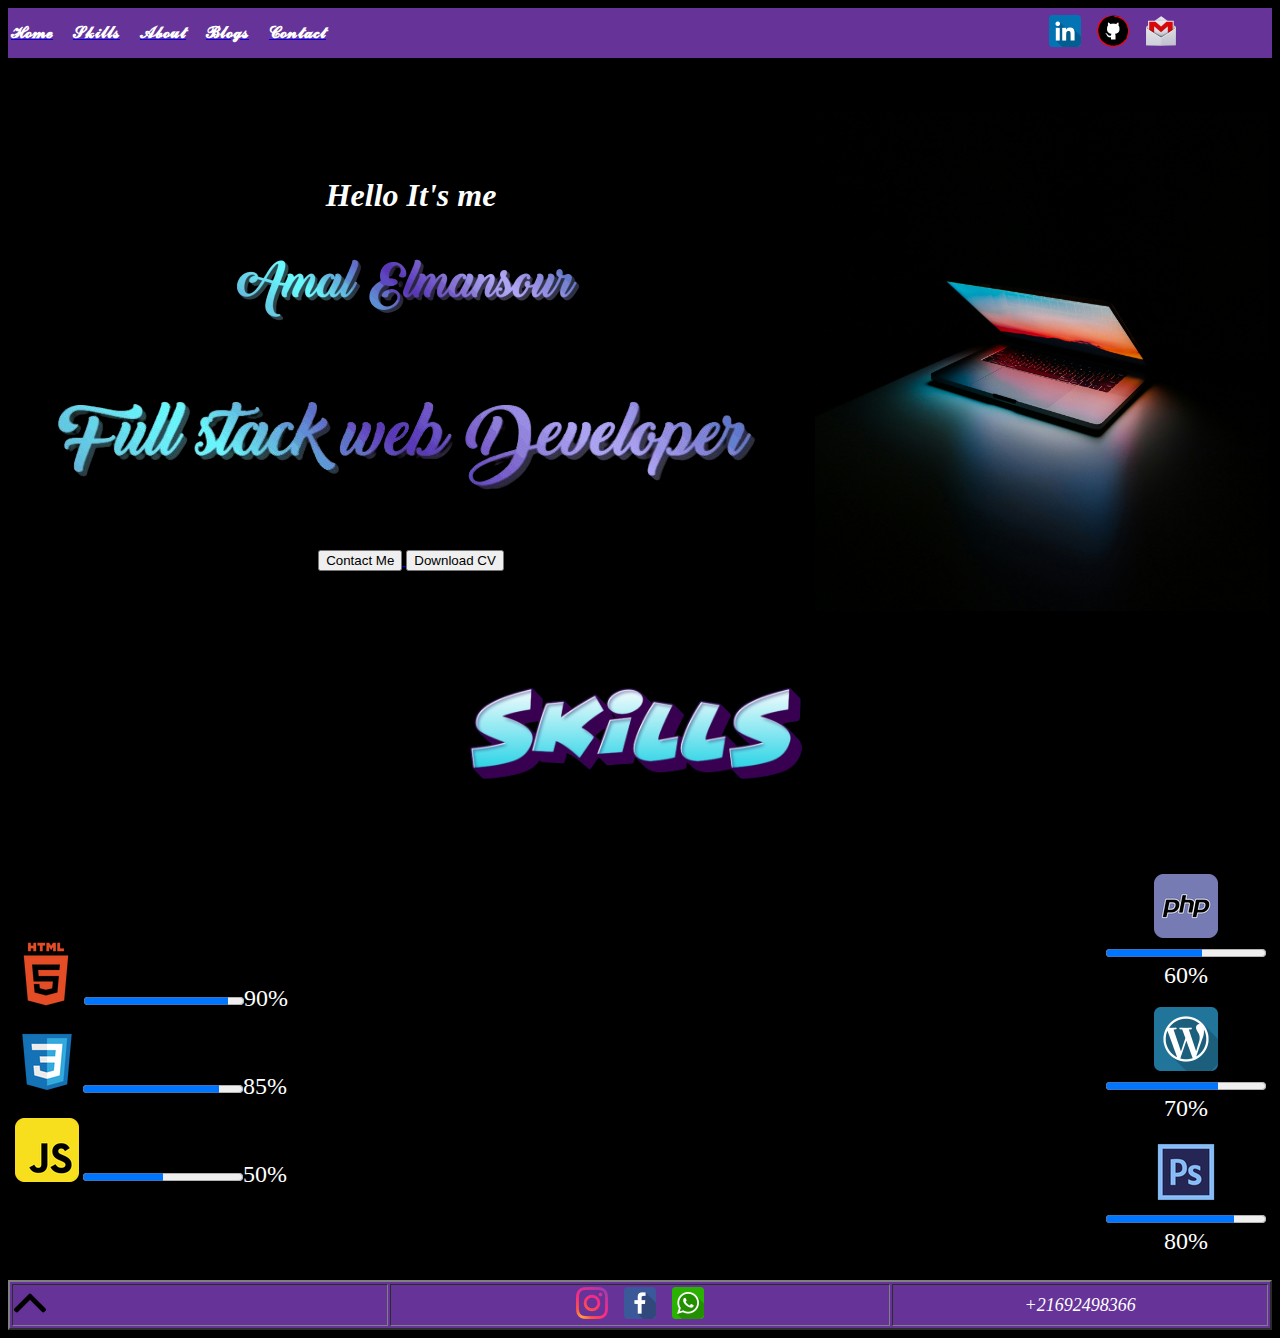
==== index.html @ 75a30edd "Initial commit" ====
<!DOCTYPE html>
<html lang="en">
<head>
    <meta charset="UTF-8">
    <meta name="viewport" content="width=device-width, initial-scale=1.0">
    <title>my portfolio</title>
    <link rel="icon" href="icons/pficon.ico">
</head>
<body bgcolor="black">
    
    <nav >
        <table width="100%" height="50" bgcolor="#663399"> 
            <tr>
                <td width="50%"><a href="index.html" ><font color="white" ><b>𝓗𝓸𝓶𝓮</b></font></a>
                    &nbsp;&nbsp;&nbsp;
                    <a href="#bottom" ><font color="white" ><b>𝓢𝓴𝓲𝓵𝓵𝓼</b></font></a>
                    &nbsp;&nbsp;&nbsp;
                    <a href="about.html" ><font color="white" ><b>𝓐𝓫𝓸𝓾𝓽</b></font></a> 
                    &nbsp;&nbsp;&nbsp;
                    <a href="portfolio.html" ><font color="white" ><b>𝓑𝓵𝓸𝓰𝓼</b></font></a>
                    &nbsp;&nbsp;&nbsp;
                    <a href="contact.html" ><font color="white" ><b>𝓒𝓸𝓷𝓽𝓪𝓬𝓽</b></font></a></td>
                <td width="25%" align="center">
                    
                </td>
                <td width="25%" align="center">
                
                
                    <a href="https://fr.linkedin.com/">
                        <img src="icons/linkedin.ico"></a>
                        &nbsp;&nbsp;
                        <a href="https://github.com/">
                        <img src="icons/github.ico"></a>
                        &nbsp;&nbsp;
                        <a href="https://workspace.google.com/intl/fr/gmail/">
                        <img src="icons/gmail.ico"></a>
            </tr>
        </table>
    </nav>
    <section>
    <table  width="100%" height="50">
        <tr>
        </tr>
    </table>
    <table  width="100%" height="500">
        <tr>
            
            <td width="50%" >
                <center>
                <h1><font color="white"><i>Hello It's me </i></font></h1>
                <img src="icons/Amal-Elmansour-31-01-2025-removebg-preview.png" width="50%">
                <img src="icons/Full-stack-web-Developer-31-01-2025-removebg-preview.png">
                <a href="./contact.html">
                <button bgcolor="purple" bgcolor="purple">
                    Contact Me
                </button>
            </a>
            <a href="Amal_cv.pdf" download="Amal_cv.pdf">
<button bgcolor="purple">
    Download CV
</button>
</a>
            </center>
            </td>
            <td  width="50%">
                <img src="icons/ales-nesetril-Im7lZjxeLhg-unsplash.jpg" width="100%" height="500">
            </td>
            

        </tr>
        
    </table>
</section>
<section>
    <!-- tableau faregh-->
    <table  width="100%" height="250">
        <tr>
            <td colspan="2"> 
                <center>
                    <b><i><font color="white" size="36"><u> <a href src="" controls id="bottom"></a href><img src="icons/SKILLS-01-02-2025-removebg-preview.png" width="30%"></u></font></i></b></center>
            </td>
        </tr>
    </table>
    <!--tableau pou faire le nom skills-->
    <table  width="100%" height="300">
        
        <!--skills 1er colone -->
        <tr>
            <td width="50%">
            <table >
                <tr>
                    <td width="50%">
                        <center>
                            <label for="html"><font color="white" size="5"><img src="icons/html5.ico"> </font></label>
                <progress id="html" value="90" max="100"></progress><font color="white" size="5">90%</font>
        
            
                    </td>
                </tr>
                <tr><td height="10" width="100%"></td></tr>
                <tr>
                    <td width="50%">
                        <center>
                            <label for="css"><font color="white" size="5"><img src="icons/css.ico"></font></label>
    <progress id="css" value="85" max="100"></progress><font color="white" size="5">85%</font>
        
            
                    </td>
                </tr>
                <tr><td height="10" width="100%"></td></tr>
                <tr>
                    <td width="50%">
                        <center>
                            <label for="javascript"><font color="white" size="5"><img src="icons/javascript_icon_130900.ico"></font></label>
                <progress id="javascript" value="50" max="100"></progress><font color="white" size="5">50%</font></label>
        
            
                    </td>
                </tr>
            </table>
        </td>
        <!--2eme colone skills-->
        <td width="50%">
            <table >
                <tr>
                    <td width="50%">
                        <center>
                            <label for="php"><font color="white" size="5"><img src="icons/php.ico"></font></label>
                <progress id="php" value="60" max="100"></progress><font color="white" size="5">60%</font>
        
            
                    </td>
                </tr>
                <tr><td height="10" width="100%"></td></tr>
                <tr>
                    <td width="50%">
                        <center>
                            <label for="wordpress"><font color="white" size="5"><img src="icons/wordpress_icon-icons.com_53600.ico"></font></label>
    <progress id="wordpress" value="70" max="100"></progress><font color="white" size="5">70%</font>
        
            
                    </td>
                </tr>
                <tr><td height="10" width="100%"></td></tr>
                <tr>
                    <td width="50%">
                        <center>
                            <label for="photoshop"><font color="white" size="5"><img src="icons/photoshop.ico"></font></label>
                <progress id="photoshop" value="80" max="100"></progress><font color="white" size="5">80%</font>
        
            
                    </td>
                </tr>
            </table>
        </td>
        <tr>
            <td width="100%" height="15">

            </td>
        </tr>
        </tr>
    </table>
</section>
<footer  >
    <table border="2" width="100%" height="50" bgcolor="#663399" >
        <tr>
            <td width="30%"><a href="#to top"><img src="icons/caretsymbol_120671.ico" ></a></td>
            <td width="40%">
<center>
    <a href="https://www.instagram.com/">
    <img src="icons/instagram.ico"></a>
    &nbsp;&nbsp;
    <a href="https://www.facebook.com/">
    <img src="icons/facebook.ico"></a>
    &nbsp;&nbsp;
    <a href="https://web.whatsapp.com/">
    <img src="icons/whatsapp.ico"></a>

</center>
            </td>
            
            <td width="30%"><i><font color="white" size="4"><center>+21692498366</center></font></i></td>
        
        </tr>
    </table>
</footer>
</body>
</html>
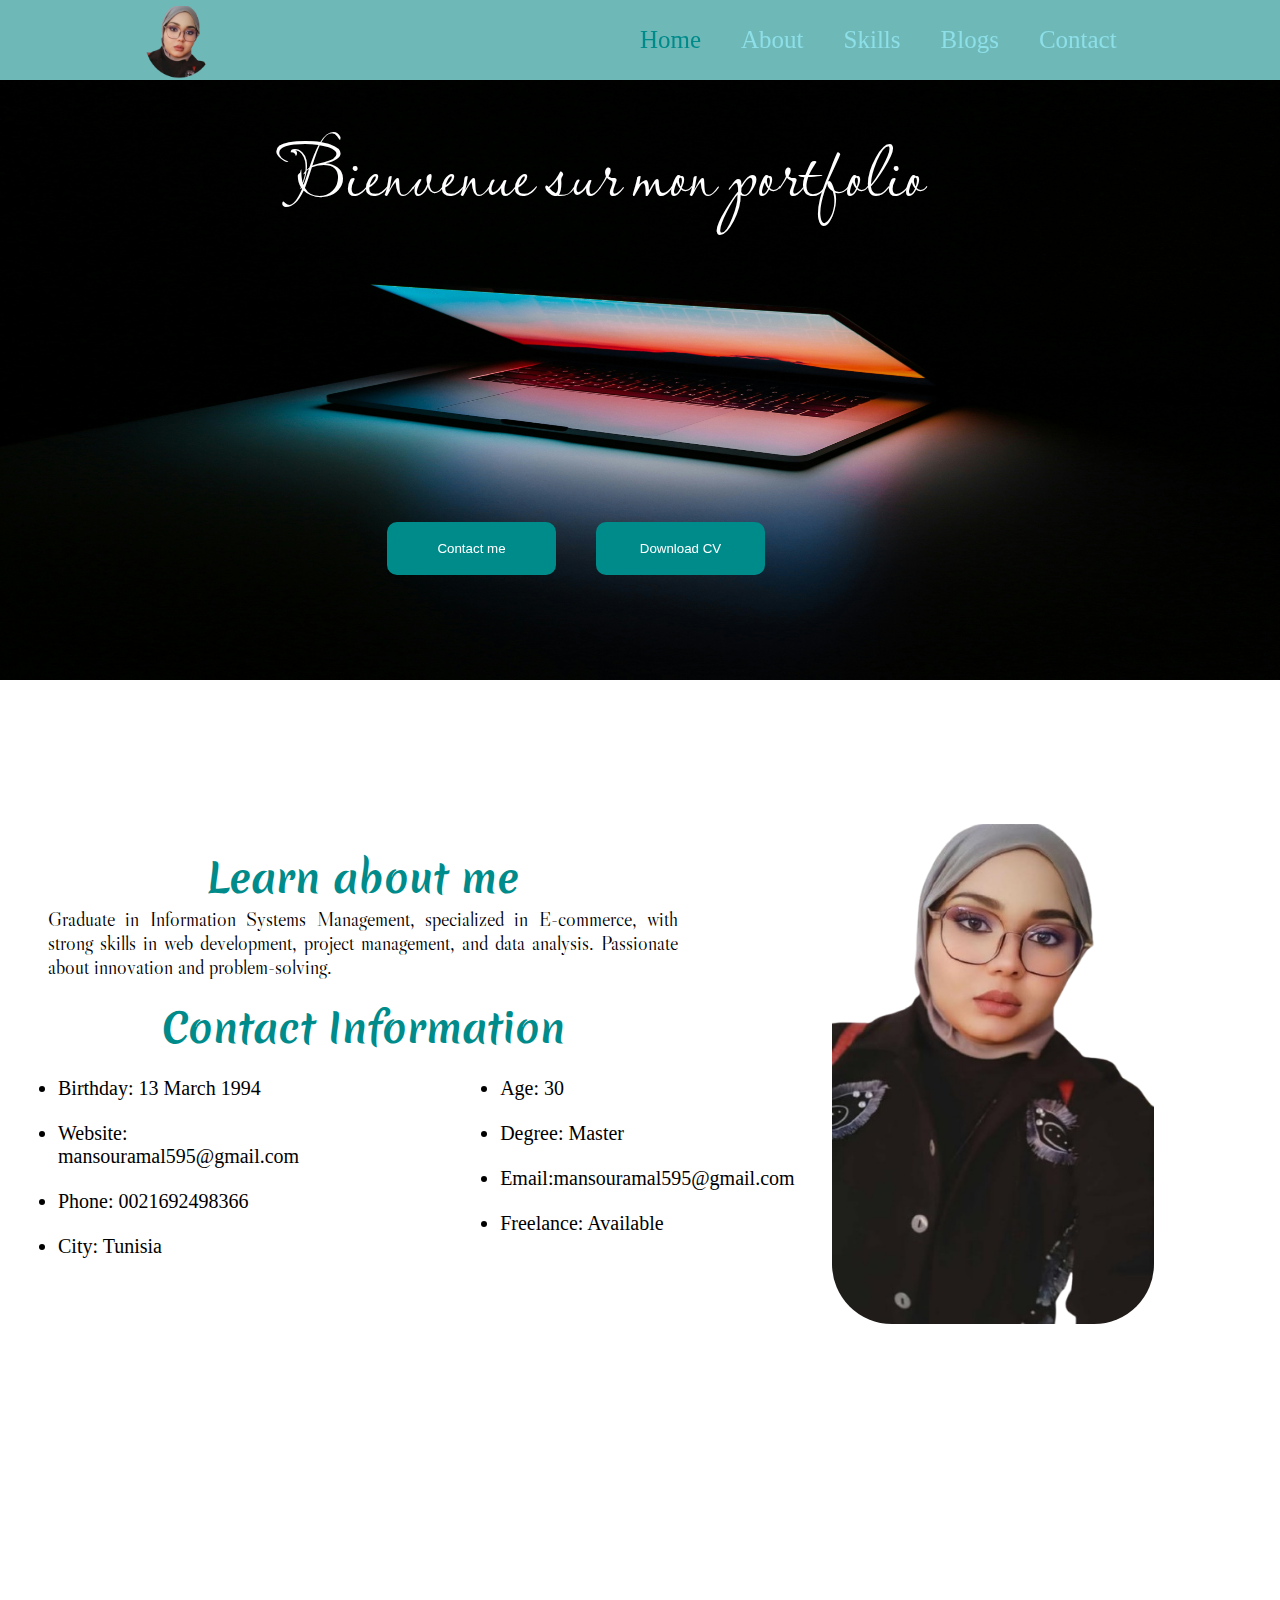
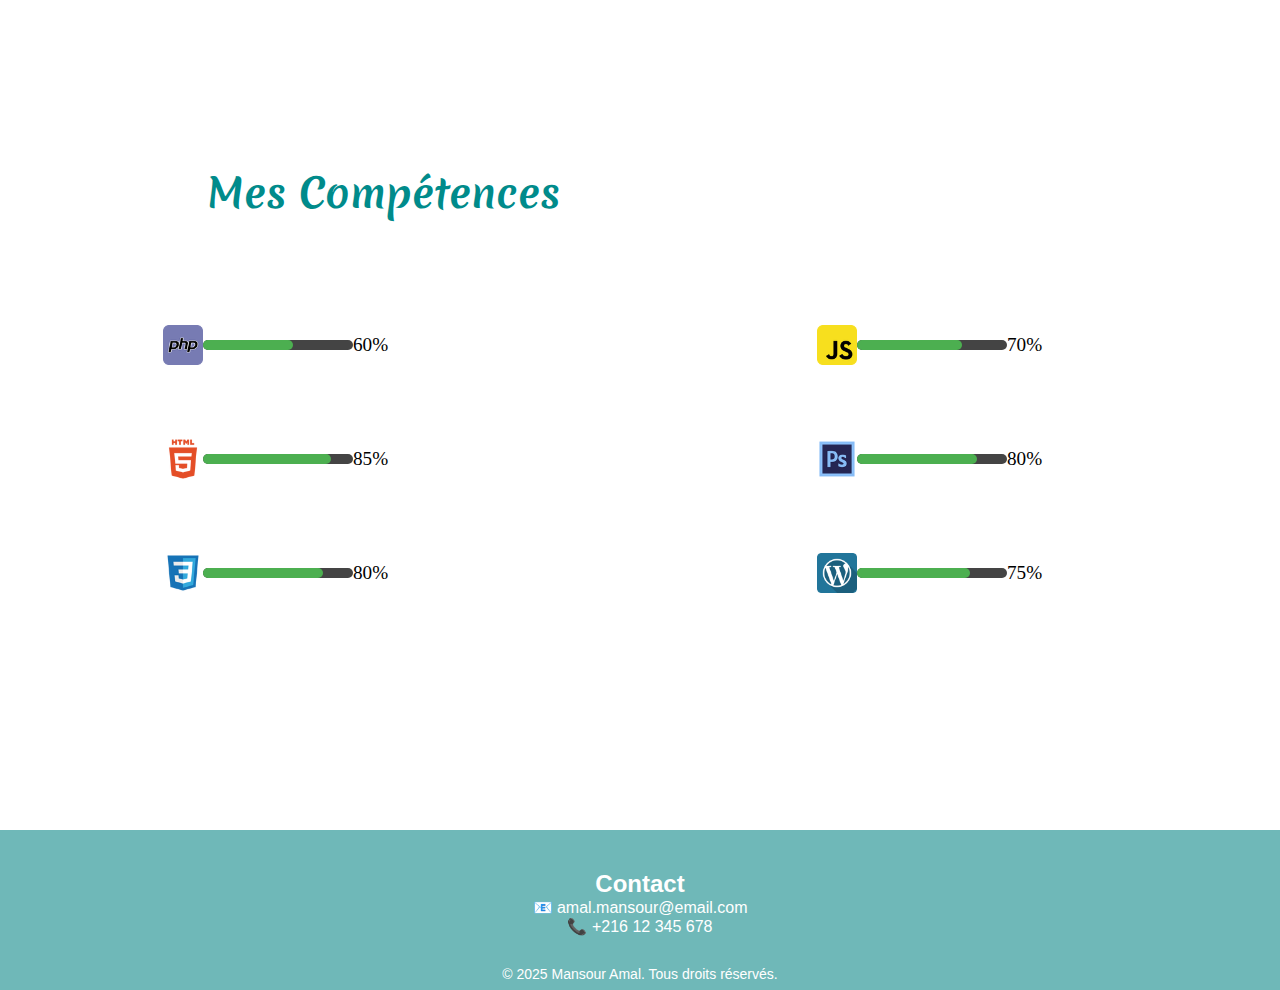
==== commit f07e8e6f: "second commit" ====
--- a/index.html
+++ b/index.html
@@ -5,184 +5,117 @@
     <meta name="viewport" content="width=device-width, initial-scale=1.0">
     <title>my portfolio</title>
     <link rel="icon" href="icons/pficon.ico">
+    <link rel="stylesheet" href="style.css">
 </head>
-<body bgcolor="black">
-    
-    <nav >
-        <table width="100%" height="50" bgcolor="#663399"> 
-            <tr>
-                <td width="50%"><a href="index.html" ><font color="white" ><b>𝓗𝓸𝓶𝓮</b></font></a>
-                    &nbsp;&nbsp;&nbsp;
-                    <a href="#bottom" ><font color="white" ><b>𝓢𝓴𝓲𝓵𝓵𝓼</b></font></a>
-                    &nbsp;&nbsp;&nbsp;
-                    <a href="about.html" ><font color="white" ><b>𝓐𝓫𝓸𝓾𝓽</b></font></a> 
-                    &nbsp;&nbsp;&nbsp;
-                    <a href="portfolio.html" ><font color="white" ><b>𝓑𝓵𝓸𝓰𝓼</b></font></a>
-                    &nbsp;&nbsp;&nbsp;
-                    <a href="contact.html" ><font color="white" ><b>𝓒𝓸𝓷𝓽𝓪𝓬𝓽</b></font></a></td>
-                <td width="25%" align="center">
-                    
-                </td>
-                <td width="25%" align="center">
-                
-                
-                    <a href="https://fr.linkedin.com/">
-                        <img src="icons/linkedin.ico"></a>
-                        &nbsp;&nbsp;
-                        <a href="https://github.com/">
-                        <img src="icons/github.ico"></a>
-                        &nbsp;&nbsp;
-                        <a href="https://workspace.google.com/intl/fr/gmail/">
-                        <img src="icons/gmail.ico"></a>
-            </tr>
-        </table>
+<header></header>
+<body>
+    <!--navbar-->
+    <nav>
+    <img src="icons/amalicon.png" >
+   <ul>
+   <a href="" id="active"> <li> Home </li></a>
+   <a href="#contact"><li>About</li></a>
+   <a  href="#skil"> <li> Skills</li></a>
+   
+   <a href="portfolio.html"><li>Blogs</li></a>
+   <a href="contact.html"><li>Contact</li></a>
+   </ul>
     </nav>
-    <section>
-    <table  width="100%" height="50">
-        <tr>
-        </tr>
-    </table>
-    <table  width="100%" height="500">
-        <tr>
-            
-            <td width="50%" >
-                <center>
-                <h1><font color="white"><i>Hello It's me </i></font></h1>
-                <img src="icons/Amal-Elmansour-31-01-2025-removebg-preview.png" width="50%">
-                <img src="icons/Full-stack-web-Developer-31-01-2025-removebg-preview.png">
-                <a href="./contact.html">
-                <button bgcolor="purple" bgcolor="purple">
-                    Contact Me
-                </button>
-            </a>
-            <a href="Amal_cv.pdf" download="Amal_cv.pdf">
-<button bgcolor="purple">
-    Download CV
-</button>
-</a>
-            </center>
-            </td>
-            <td  width="50%">
-                <img src="icons/ales-nesetril-Im7lZjxeLhg-unsplash.jpg" width="100%" height="500">
-            </td>
-            
+    <!--section1-->
+    <section class="sect1">
+        <img src="icons/ales-nesetril-Im7lZjxeLhg-unsplash.jpg">
+     <h1><a>Bienvenue sur mon portfolio</h1>
+    </section>
+    <section class="button1">
+        <a href="contact.html">
+        <button >Contact me</button>
+    </a>
+        <a href="Amal_cv.pdf" download="Amal_cv.pdf">
+         <button>Download CV</button></a>
+     </section>
+     <section class="about" id="contact">
+     <div class="left">
+        <h1  >Learn about me</h1>
+        <p>Graduate in Information Systems Management, specialized in E-commerce, with strong skills in web development, project management, and data analysis. Passionate about innovation and problem-solving.
+</p>
+        <h1>Contact Information</h1>
+        <div class="liste">
+        <div>
+        <ul>
+            <p>
+            <li>Birthday: 13 March 1994</li>
+            <li>Website: mansouramal595@gmail.com</li>
+            <li>Phone: 0021692498366</li>
+            <li>City: Tunisia</li>
+        </p>
 
-        </tr>
-        
-    </table>
-</section>
-<section>
-    <!-- tableau faregh-->
-    <table  width="100%" height="250">
-        <tr>
-            <td colspan="2"> 
-                <center>
-                    <b><i><font color="white" size="36"><u> <a href src="" controls id="bottom"></a href><img src="icons/SKILLS-01-02-2025-removebg-preview.png" width="30%"></u></font></i></b></center>
-            </td>
-        </tr>
-    </table>
-    <!--tableau pou faire le nom skills-->
-    <table  width="100%" height="300">
-        
-        <!--skills 1er colone -->
-        <tr>
-            <td width="50%">
-            <table >
-                <tr>
-                    <td width="50%">
-                        <center>
-                            <label for="html"><font color="white" size="5"><img src="icons/html5.ico"> </font></label>
-                <progress id="html" value="90" max="100"></progress><font color="white" size="5">90%</font>
-        
-            
-                    </td>
-                </tr>
-                <tr><td height="10" width="100%"></td></tr>
-                <tr>
-                    <td width="50%">
-                        <center>
-                            <label for="css"><font color="white" size="5"><img src="icons/css.ico"></font></label>
-    <progress id="css" value="85" max="100"></progress><font color="white" size="5">85%</font>
-        
-            
-                    </td>
-                </tr>
-                <tr><td height="10" width="100%"></td></tr>
-                <tr>
-                    <td width="50%">
-                        <center>
-                            <label for="javascript"><font color="white" size="5"><img src="icons/javascript_icon_130900.ico"></font></label>
-                <progress id="javascript" value="50" max="100"></progress><font color="white" size="5">50%</font></label>
-        
-            
-                    </td>
-                </tr>
-            </table>
-        </td>
-        <!--2eme colone skills-->
-        <td width="50%">
-            <table >
-                <tr>
-                    <td width="50%">
-                        <center>
-                            <label for="php"><font color="white" size="5"><img src="icons/php.ico"></font></label>
-                <progress id="php" value="60" max="100"></progress><font color="white" size="5">60%</font>
-        
-            
-                    </td>
-                </tr>
-                <tr><td height="10" width="100%"></td></tr>
-                <tr>
-                    <td width="50%">
-                        <center>
-                            <label for="wordpress"><font color="white" size="5"><img src="icons/wordpress_icon-icons.com_53600.ico"></font></label>
-    <progress id="wordpress" value="70" max="100"></progress><font color="white" size="5">70%</font>
-        
-            
-                    </td>
-                </tr>
-                <tr><td height="10" width="100%"></td></tr>
-                <tr>
-                    <td width="50%">
-                        <center>
-                            <label for="photoshop"><font color="white" size="5"><img src="icons/photoshop.ico"></font></label>
-                <progress id="photoshop" value="80" max="100"></progress><font color="white" size="5">80%</font>
-        
-            
-                    </td>
-                </tr>
-            </table>
-        </td>
-        <tr>
-            <td width="100%" height="15">
-
-            </td>
-        </tr>
-        </tr>
-    </table>
-</section>
-<footer  >
-    <table border="2" width="100%" height="50" bgcolor="#663399" >
-        <tr>
-            <td width="30%"><a href="#to top"><img src="icons/caretsymbol_120671.ico" ></a></td>
-            <td width="40%">
-<center>
-    <a href="https://www.instagram.com/">
-    <img src="icons/instagram.ico"></a>
-    &nbsp;&nbsp;
-    <a href="https://www.facebook.com/">
-    <img src="icons/facebook.ico"></a>
-    &nbsp;&nbsp;
-    <a href="https://web.whatsapp.com/">
-    <img src="icons/whatsapp.ico"></a>
-
-</center>
-            </td>
-            
-            <td width="30%"><i><font color="white" size="4"><center>+21692498366</center></font></i></td>
-        
-        </tr>
-    </table>
-</footer>
+        </ul>
+    </div>
+    <div>
+        <ul>
+            <p>
+            <li>Age: 30</li>
+            <li>Degree: Master</li>
+            <li >Email:mansouramal595@gmail.com</li>
+            <li>Freelance: Available</li>
+        </p>
+        </ul>
+    </div>
+    </div>
+    </div>
+    <div class="right"><img src="icons/474317404_2383326938693363_6786090456661906975_n-removebg-preview.png"></div>
+    </section>
+    <section class="skills" id="skil">
+        <h1 >Mes Compétences</h1>
+        </section>
+        <main>
+            <section class="skills-section">
+                <div class="skills-column">
+                    <div class="skill">
+                        <img src="icons/php.ico" alt="PHP">
+                        <progress value="60" max="100"></progress>
+                        <span>60%</span>
+                    </div>
+                    <div class="skill">
+                        <img src="icons/html5.ico" alt="HTML5">
+                        <progress value="85" max="100"></progress>
+                        <span>85%</span>
+                    </div>
+                    <div class="skill">
+                        <img src="icons/css.ico" alt="CSS3">
+                        <progress value="80" max="100"></progress>
+                        <span>80%</span>
+                    </div>
+                </div>
+                <div class="skills-column">
+                    <div class="skill">
+                        <img src="icons/javascript_icon_130900.ico" alt="JavaScript">
+                        <progress value="70" max="100"></progress>
+                        <span>70%</span>
+                    </div>
+                    <div class="skill">
+                        <img src="icons/photoshop.ico" alt="Photoshop">
+                        <progress value="80" max="100"></progress>
+                        <span>80%</span>
+                    </div>
+                    <div class="skill">
+                        <img src="icons/wordpress_icon-icons.com_53600.ico" alt="WordPress">
+                        <progress value="75" max="100"></progress>
+                        <span>75%</span>
+                    </div>
+                </div>
+            </section>
+        </main>
+        <footer>
+                    <div class="footer-section contact">
+                        <h2>Contact</h2>
+                        <p>📧 amal.mansour@email.com</p>
+                        <p>📞 +216 12 345 678</p>
+                    </div>
+                <div class="footer-bottom">
+                    <p>&copy; 2025 Mansour Amal. Tous droits réservés.</p>
+                </div>
+            </div>
+        </footer>
 </body>
-</html>+</html>  --- a/style.css
+++ b/style.css
@@ -0,0 +1,304 @@
+@import url('https://fonts.googleapis.com/css2?family=Lavishly+Yours&family=Libre+Caslon+Display&family=Merienda:wght@300..900&family=Roboto:ital,wght@0,100..900;1,100..900&family=Work+Sans:ital,wght@0,100..900;1,100..900&display=swap');
+*{
+    padding: 0px;
+    margin: 0px;
+}
+nav img{
+    width:70px;
+    margin-top: 49px;
+    margin-right: 120px;
+
+}
+nav{
+    display: flex;
+    align-items: center;
+    justify-content: space-around;
+    background-color: #1b8f8fa1;
+    height: 80px;
+    position: sticky;
+    top:0;
+}
+footer{
+    background-color: #1b8f8fa1;
+    height: 80px; 
+    color: #fff;
+    padding: 40px 0;
+    text-align: center;
+    font-family: Arial, sans-serif;
+}
+.footer-bottom {
+    margin-top: 20px;
+    padding-top: 10px;
+    font-size: 14px;
+}
+nav ul{
+    display: flex;
+    justify-content: space-around;
+}
+nav li{
+    list-style: none; 
+    margin: 20px; 
+}
+nav a{
+    text-decoration: none;
+    font-size: 25px;
+    color: rgb(141, 223, 232); 
+}
+nav a:hover{
+    color: darkcyan; 
+    }
+#active{
+    color: darkcyan;
+}
+/*section1*/
+.sect1 a{
+    text-decoration: none;
+    color: white;
+}
+.sect1 a:hover{
+    color: darkcyan;
+}
+.sect1 img{
+    width:100%;
+    height: 600px;
+    padding: 0px 0px;
+}
+.sect1 h1{
+    position: absolute;
+    top: 107px;
+    left: 275px;
+    color: white;
+    font-size: 80px;
+    font-family: "Lavishly Yours", serif;
+    font-weight: 400;   
+}
+
+.button1{
+    display: flex;
+    align-items: center;
+    justify-content: space-between;
+    
+    font-size: 20px;
+    position: absolute;
+    top: 522px;
+    left: 367px;
+}
+.button1 button{
+    width: 169px;
+    height: 53px;
+    background-color: darkcyan;
+    margin:0px 20px;
+    border-radius: 10px;
+    border: none;
+    list-style: none;
+    color: white;
+}
+.button1 button:hover{
+    background-color:rgb(141, 223, 232);
+}
+/*section2*/
+.about{
+    margin:0px 0px 200px 20px;
+    padding:14px 0px;
+    display: flex;
+    align-items: center;
+}
+.left{
+    width:50%;
+    padding: 0px 28px;
+}
+.left h1{
+font-size: 40px;
+text-align: center;
+padding: 0px;
+color:darkcyan;  
+font-family: "Merienda", serif;
+}
+.left p{
+    font-size: 20px;
+    text-align: justify;
+    margin-bottom: 20px;
+    font-family: "Libre Caslon Display", serif;
+    .liste{
+        display: flex;
+    }
+    
+    }
+
+    .right img{
+        width:100%;
+        height: 500px;
+        margin:126px;
+        border-radius: 60px;
+        
+    }
+    .right{
+        display: flex;
+        align-items: center;
+        width:50%;
+    }
+.liste{
+    display: flex;
+  
+    
+
+}
+.liste li{
+    font-size:20px;
+    text-align: justify;
+    margin-bottom: 22px;
+    color: black;
+    
+
+    
+}
+.liste ul{
+    
+    padding:0px 10px;
+    margin:0px 181px 0px 0px;
+
+    
+}
+.liste p{
+    display: flex;
+    flex-direction: row;
+}
+.lili {
+    display: flex;
+    flex-direction:column-reverse;
+    align-items:justify;
+    }
+/*contact */
+.form{
+    display: flex;
+    justify-content: space-around;
+    margin-top: 50px;
+}
+.form .con{
+    margin:20px
+}
+.con h1{
+    text-align: center;
+    font-size: 40px;
+    color: darkcyan; 
+    margin-bottom: 20px; 
+}
+form input{
+    width:100%;
+    height: 40px;
+    border-radius: 10px;
+    
+    border-color: darkcyan;
+}
+form textarea{
+    width:100%;
+    height: 150px;
+    border-radius: 10px;
+    border:2px solid darkcyan;
+}
+
+    
+.con button:hover{
+    background-color:rgb(141, 223, 232);
+}
+
+.con button{
+    background: darkcyan ;
+    width:100%;
+    height: 40px;
+    border-radius:10px ;
+    border: none;
+    color: white;
+    font-size: 18px;
+    font-weight: 30px;
+}
+.skills-section {
+    display: flex;
+    justify-content: center;
+    margin-bottom: 200px;
+}
+
+.skills-column {
+    display: flex;
+    flex-direction: column;
+    align-items: center;
+    
+}
+.skills{
+    margin:0px 664px -34px 151px;
+    padding:100px 0px;
+}
+.skill {
+    display: flex;
+    align-items: center;
+    background: rgba(255, 255, 255, 0.1);
+    padding: 37px;
+    margin:0px 140px;
+    border-radius: 8px;
+    width: 300px;
+}
+
+.skill img {
+    width: 40px;
+    height: 40px;
+}
+
+progress {
+    width: 150px;
+    height: 10px;
+    border-radius: 5px;
+}
+
+progress::-webkit-progress-bar {
+    background-color: #444;
+    border-radius: 5px;
+}
+
+progress::-webkit-progress-value {
+    background-color: #4caf50;
+    border-radius: 5px;
+}
+
+span {
+    font-size: 1.2em;
+}
+
+
+
+
+.container .card  { 
+    width: 332px;
+    height: 368px;
+    border-radius: 20px;
+    box-shadow: -3px 8px 36px -12px rgba(0,0,0,0.75);
+    -webkit-box-shadow: -3px 8px 36px -12px rgba(0,0,0,0.75);
+    -moz-box-shadow: -3px 8px 36px -12px rgba(0,0,0,0.75);
+margin-top: 30px;
+margin: 20px ;
+
+    
+    }
+    .container{
+        display: flex;
+        flex-wrap: wrap;
+        padding: 0px 72px;
+        
+    }
+    .container a:hover{
+        transform: scale(1.1); 
+    }
+    .container a{
+        text-decoration: none; 
+    }
+    .container img{
+        width:332px;
+        height: 368px;
+        border-radius:20px 20px 20px 20px;
+    }
+    .skills h1{
+        font-size: 40px;
+text-align: center;
+padding:0px 40px;
+color:darkcyan;  
+font-family: "Merienda", serif;
+    }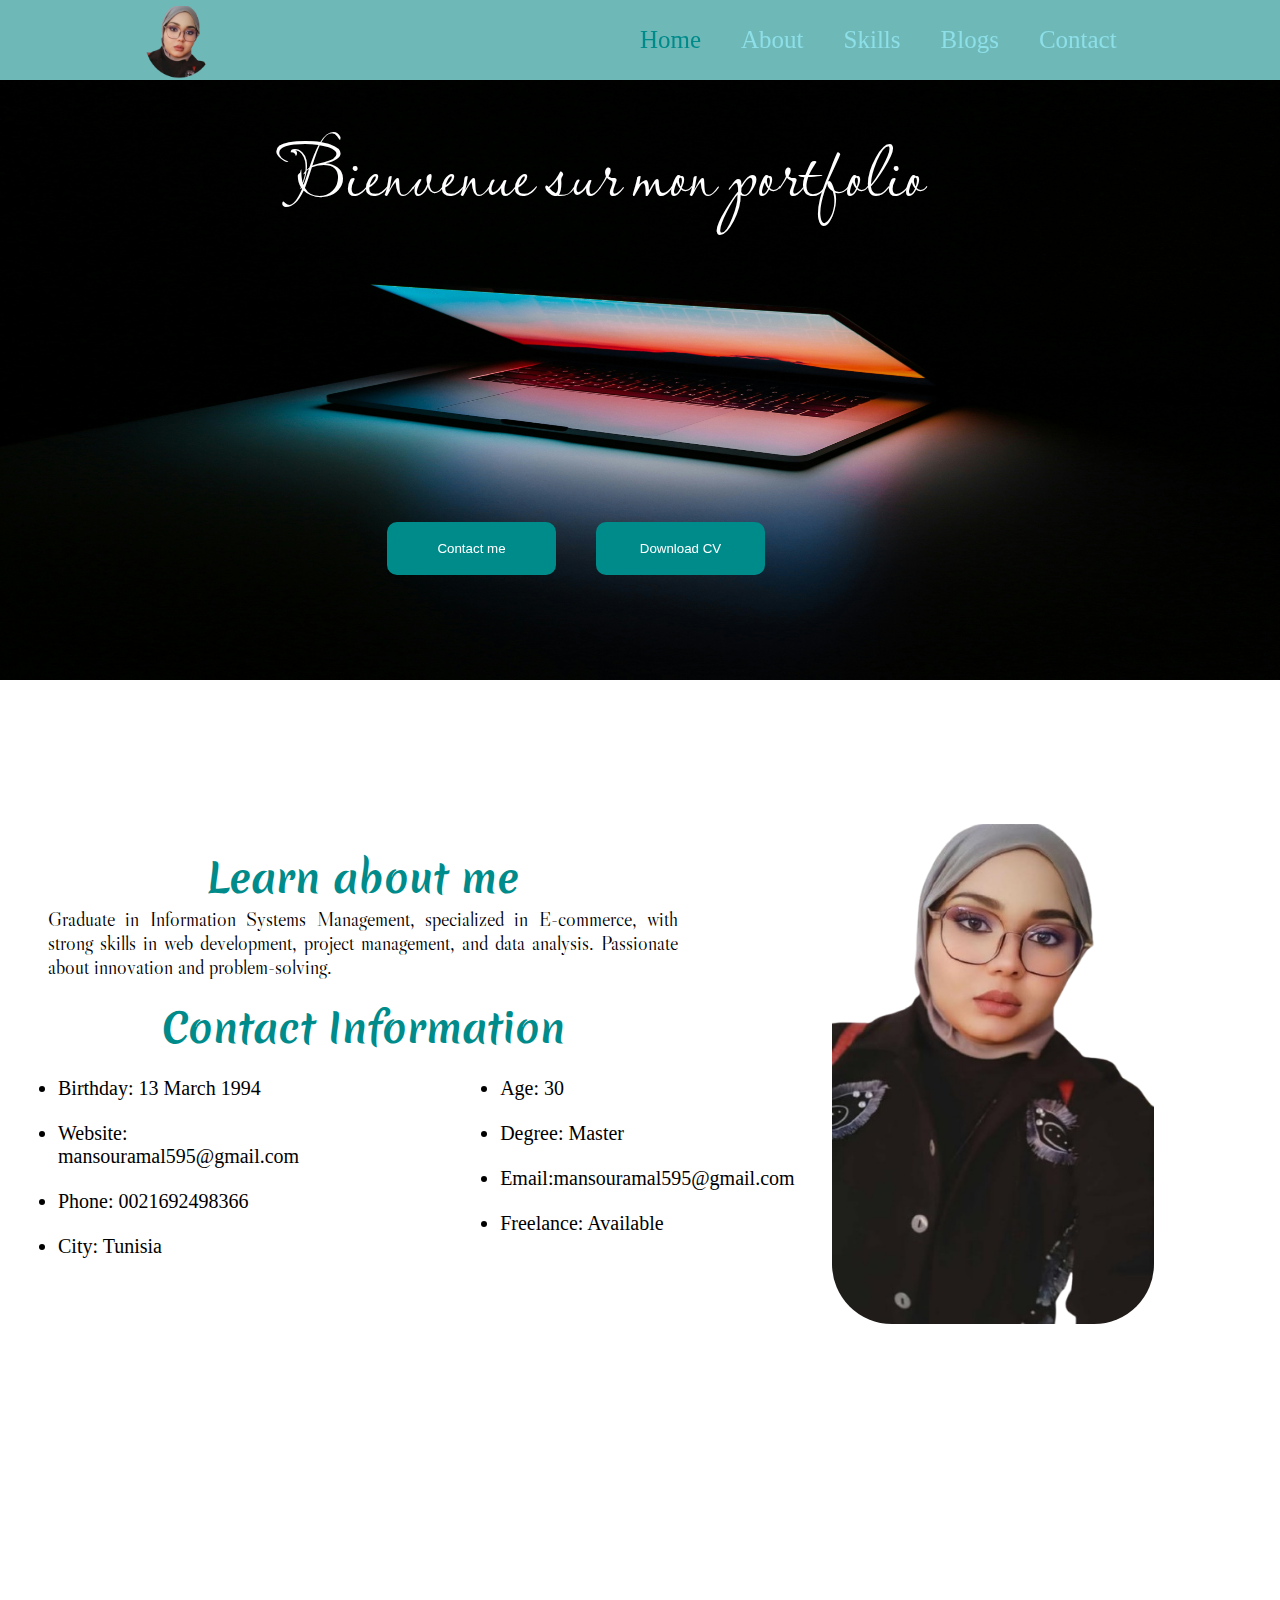
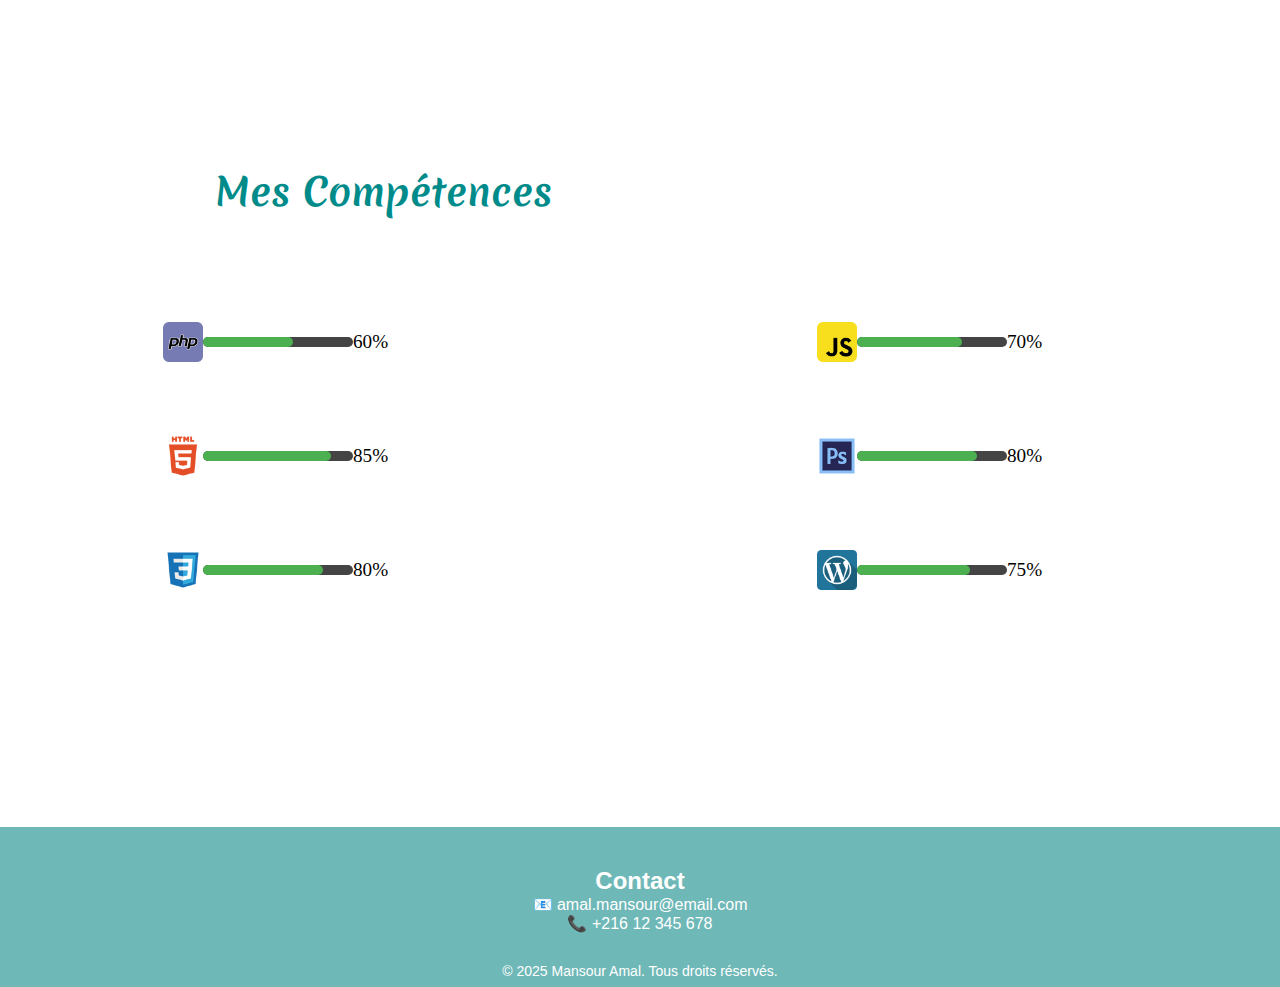
==== commit c4dfd1c2: "second commit" ====
--- a/index.html
+++ b/index.html
@@ -9,7 +9,7 @@
 </head>
 <header></header>
 <body>
-    <!--navbar-->
+    <!--navbar start-->
     <nav>
     <img src="icons/amalicon.png" >
    <ul>
@@ -21,11 +21,14 @@
    <a href="contact.html"><li>Contact</li></a>
    </ul>
     </nav>
-    <!--section1-->
+     <!--navbar end-->
+    <!--section1 start-->
     <section class="sect1">
         <img src="icons/ales-nesetril-Im7lZjxeLhg-unsplash.jpg">
      <h1><a>Bienvenue sur mon portfolio</h1>
     </section>
+       <!--section1 end-->
+          <!--section2 end-->
     <section class="button1">
         <a href="contact.html">
         <button >Contact me</button>
@@ -33,6 +36,8 @@
         <a href="Amal_cv.pdf" download="Amal_cv.pdf">
          <button>Download CV</button></a>
      </section>
+        <!--section2 end-->
+           <!--section3 start-->
      <section class="about" id="contact">
      <div class="left">
         <h1  >Learn about me</h1>
@@ -65,6 +70,8 @@
     </div>
     <div class="right"><img src="icons/474317404_2383326938693363_6786090456661906975_n-removebg-preview.png"></div>
     </section>
+       <!--section3 end-->
+          <!--section4 start-->
     <section class="skills" id="skil">
         <h1 >Mes Compétences</h1>
         </section>
@@ -106,6 +113,8 @@
                 </div>
             </section>
         </main>
+           <!--section4 end-->
+              <!--footer start-->
         <footer>
                     <div class="footer-section contact">
                         <h2>Contact</h2>
@@ -117,5 +126,6 @@
                 </div>
             </div>
         </footer>
+           <!--footer end-->
 </body>
 </html>  --- a/style.css
+++ b/style.css
@@ -3,6 +3,7 @@
     padding: 0px;
     margin: 0px;
 }
+/*nav start*/
 nav img{
     width:70px;
     margin-top: 49px;
@@ -18,6 +19,26 @@
     position: sticky;
     top:0;
 }
+nav ul{
+    display: flex;
+    justify-content: space-around;
+}
+nav li{
+    list-style: none; 
+    margin: 20px; 
+}
+nav a{
+    text-decoration: none;
+    font-size: 25px;
+    color: rgb(141, 223, 232); 
+}
+nav a:hover{
+    color: darkcyan; 
+    }
+#active{
+    color: darkcyan;
+}
+/*nav end*/
 footer{
     background-color: #1b8f8fa1;
     height: 80px; 
@@ -31,25 +52,7 @@
     padding-top: 10px;
     font-size: 14px;
 }
-nav ul{
-    display: flex;
-    justify-content: space-around;
-}
-nav li{
-    list-style: none; 
-    margin: 20px; 
-}
-nav a{
-    text-decoration: none;
-    font-size: 25px;
-    color: rgb(141, 223, 232); 
-}
-nav a:hover{
-    color: darkcyan; 
-    }
-#active{
-    color: darkcyan;
-}
+
 /*section1*/
 .sect1 a{
     text-decoration: none;
@@ -228,6 +231,13 @@
     margin:0px 664px -34px 151px;
     padding:100px 0px;
 }
+.skills h1{
+    font-size: 38px;
+text-align: center;
+padding:0px 40px;
+color:darkcyan;  
+font-family: "Merienda", serif;
+}
 .skill {
     display: flex;
     align-items: center;
@@ -267,14 +277,14 @@
 
 
 .container .card  { 
-    width: 332px;
+    width: 280px;
     height: 368px;
     border-radius: 20px;
     box-shadow: -3px 8px 36px -12px rgba(0,0,0,0.75);
     -webkit-box-shadow: -3px 8px 36px -12px rgba(0,0,0,0.75);
     -moz-box-shadow: -3px 8px 36px -12px rgba(0,0,0,0.75);
 margin-top: 30px;
-margin: 20px ;
+margin: 35px ;
 
     
     }
@@ -295,10 +305,4 @@
         height: 368px;
         border-radius:20px 20px 20px 20px;
     }
-    .skills h1{
-        font-size: 40px;
-text-align: center;
-padding:0px 40px;
-color:darkcyan;  
-font-family: "Merienda", serif;
-    }+   